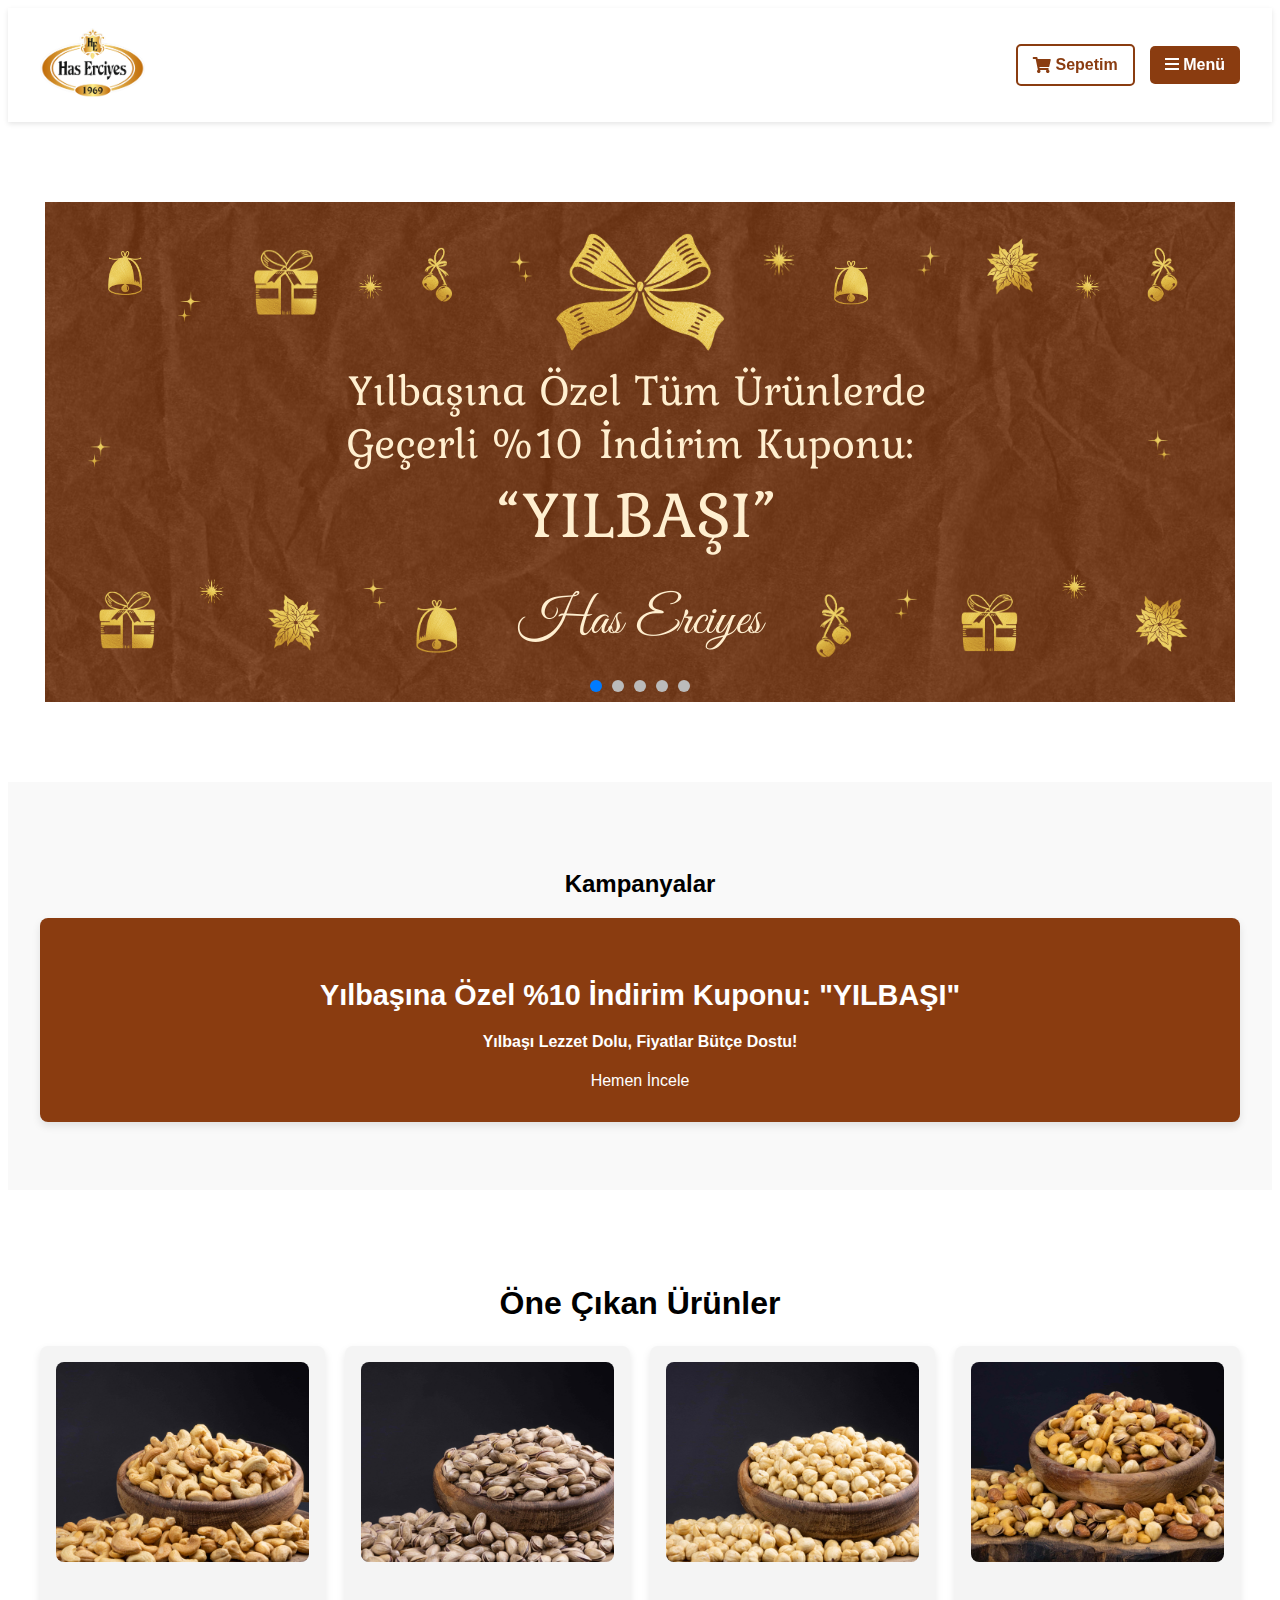
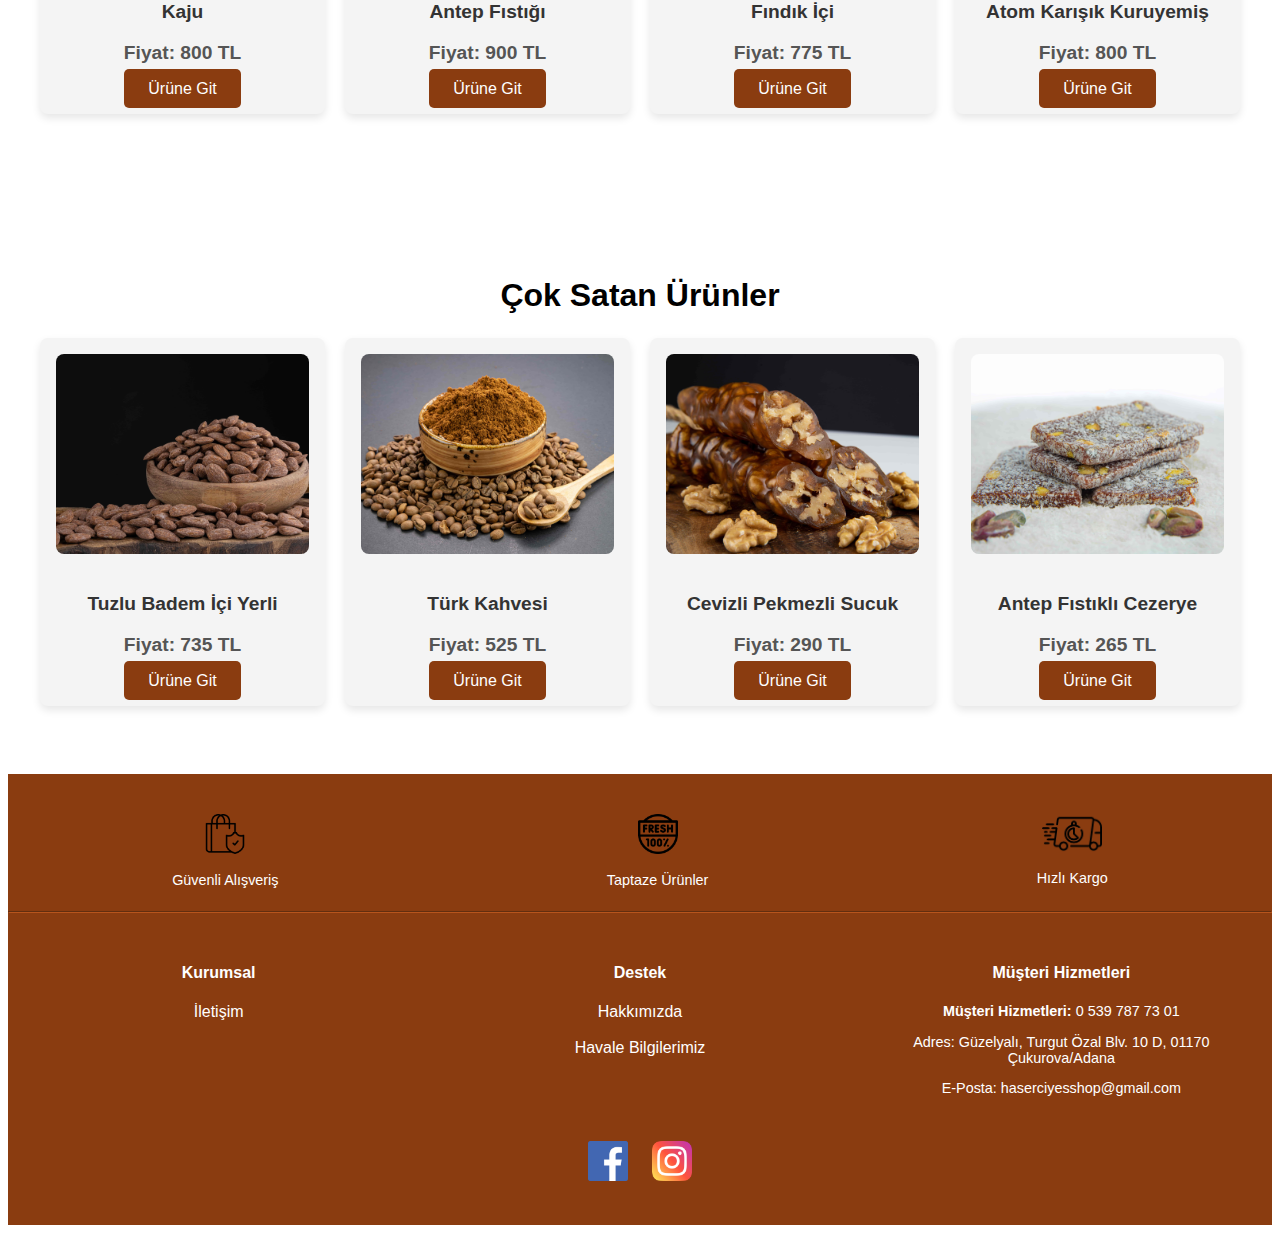
==== index.html @ d31e2ba6 "Update index.html" ====
<!DOCTYPE html>
<html lang="tr">

<head>
    <meta charset="UTF-8">
    <meta http-equiv="Content-Security-Policy" content="script-src 'self';">
    <meta name="viewport" content="width=device-width, initial-scale=1.0">
    <meta name="google-site-verification" content="Fs7O9za0oOZ6LEaoDmM8WaBbWOhasRWXOgpoMJM9dUU" />
    <meta name="description" content="Erciyes Kuruyemiş - Lezzetli ve sağlıklı kuruyemişler">
    <title>Has Erciyes Kuruyemiş</title>
    <link rel="icon" type="image/png" href="images/ico.png">
    <link rel="stylesheet" href="style.css">
    <link rel="stylesheet" href="https://cdnjs.cloudflare.com/ajax/libs/font-awesome/5.15.4/css/all.min.css">
</head>

<body>

    <!-- Header -->
    <header class="header">
        <div class="container header-container">
            <div class="logo">
                <a href="index.html">
                    <img src="images/logo.png" alt="Erciyes Kuruyemiş">
                </a>
            </div>



            <div class="header-icons">

                <a href="cart.html" class="header-icon">
                    <i class="fas fa-shopping-cart"></i>
                    <span>Sepetim</span>
                </a>
                <div class="header-icon menu-btn" id="menu-btn">
                    <i class="fas fa-bars"></i>
                    <span> Menü</span>
                </div>
            </div>
        </div>
    </header>


    <!-- Navigation (Menü) -->
    <nav class="nav-bar">
        <ul>
            <li><a href="index.html">Ana Sayfa</a></li>
            <li><a href="products.html">Ürünler</a></li>
            <li><a href="#contact">İletişim</a></li>
            <li><a href="cart.html">Sepetim</a></li>
        </ul>
    </nav>


    <!-- Sidebar -->
    <div id="sidebar" class="sidebar">
        <div class="sidebar-logo">
            <h1 href="index.html"> Menü</h1>
        </div>
        <ul>
            <li><a href="products.html">Tüm Ürünler</a></li>

            <li>
                <a href="products.html?category=kuruyemis">Kuruyemiş</a>
            </li>
            <li><a href="products.html?category=sekerleme">Lokum & Şekerleme</a>
            <li><a href="products.html?category=kahve">Türk Kahvesi</a>
            <li><a href="products.html?category=draje">Draje</a></li>
            <li><a href="products.html?category=kurutulmus-meyve">Kurutulmuş Meyveler</a></li>
        </ul>
        </li>

        <!-- Diğer kategoriler -->
        </ul>
        </ul>
    </div>

    <!-- Slider -->
    <section class="hero">
        <div class="slider">
            <div class="slides">
                <img src="images/2.png" class="slide active" alt="Slider 1">
                <img src="images/4.png" class="slide" alt="Slider 2">
                <img src="images/1.png" class="slide" alt="Slider 3">
                <img src="images/3.png" class="slide" alt="Slider 4">
                <img src="images/5.png" class="slide" alt="Slider 5">
            </div>
            <div class="dots">
                <span class="dot" data-index="0"></span>
                <span class="dot" data-index="1"></span>
                <span class="dot" data-index="2"></span>
            </div>

        </div>
    </section>

    <!-- Campaign Section -->
    <section id="campaigns" class="campaigns">
        <div class="container">
            <h2>Kampanyalar</h2>
            <div class="campaign-banner">
                <h3>Yılbaşına Özel %10 İndirim Kuponu: "YILBAŞI"</h3>
                <h4>Yılbaşı Lezzet Dolu, Fiyatlar Bütçe Dostu!</h4>
                <a href="products.html" class="btn">Hemen İncele</a>
            </div>
        </div>
    </section>
    <!-- Öne Çıkan Ürünler -->
    <section class="featured-products">
        <div class="container">
            <h2>Öne Çıkan Ürünler</h2>
            <div class="products-list">
                <!-- Ürün Kartları -->
                <div class="product-card">
                    <img src="images/kaju.jpg" alt="Kaju">
                    <h3>Kaju</h3>
                    <p>Fiyat: 800 TL</p>
                    <a href="product-detail.html?id=1" class="btn">Ürüne Git</a>
                </div>
                <div class="product-card">
                    <img src="images/fistik.jpg" alt="Antep Fıstığı">
                    <h3>Antep Fıstığı</h3>
                    <p>Fiyat: 900 TL</p>
                    <a href="product-detail.html?id=3" class="btn">Ürüne Git</a>
                </div>
                <div class=" product-card">
                    <img src="images/findik.jpg" alt="Fındık">
                    <h3>Fındık İçi</h3>
                    <p>Fiyat: 775 TL</p>
                    <a href="product-detail.html?id=5" class="btn">Ürüne Git</a>
                </div>
                <div class="product-card">
                    <img src="images/karisik.jpg" alt="Karışık Kuruyemiş">
                    <h3>Atom Karışık Kuruyemiş</h3>
                    <p>Fiyat: 800 TL</p>
                    <a href="product-detail.html?id=8" class="btn">Ürüne Git</a>
                </div>
                <!-- 12 ürün olacak şekilde devam edebilir... -->
            </div>
        </div>
    </section>

    <section class="featured-products">
        <div class="container">
            <h2>Çok Satan Ürünler</h2>
            <div class="products-list">
                <!-- Ürün Kartları -->
                <div class="product-card">
                    <img src="images/tuzlu-badem.jpg" alt="Badem">
                    <h3>Tuzlu Badem İçi Yerli</h3>
                    <p>Fiyat: 735 TL</p>
                    <a href="product-detail.html?id=11" class="btn">Ürüne Git</a>
                </div>
                <div class=" product-card">
                    <img src="images/kahve.jpg" alt="Türk-Kahvesi">
                    <h3>Türk Kahvesi</h3>
                    <p>Fiyat: 525 TL</p>
                    <a href="product-detail.html?id=19" class="btn">Ürüne Git</a>
                </div>
                <div class="product-card">
                    <img src="images/maraş-sucuğu.jpg" alt="Maraş Sucuğu">
                    <h3>Cevizli Pekmezli Sucuk</h3>
                    <p>Fiyat: 290 TL</p>
                    <a href="product-detail.html?id=10" class="btn">Ürüne Git</a>
                </div>
                <div class="product-card">
                    <img src="images/antep-fıstıklı-cezerye.jpg" alt="Antep Fıstıklı Cezerye">
                    <h3>Antep Fıstıklı Cezerye</h3>
                    <p>Fiyat: 265 TL</p>
                    <a href="product-detail.html?id=16" class="btn">Ürüne Git</a>
                </div>
                <!-- 12 ürün olacak şekilde devam edebilir... -->
            </div>
        </div>
    </section>


    <!-- Footer -->
    <footer style="background-color: #8a3c10; color: #fff; padding: 40px 0; font-family: Arial, sans-serif;">
        <div style="display: flex; justify-content: space-around; flex-wrap: wrap; text-align: center;">
            <div>
                <img src="images/safe.png" alt="Güvenli Alışveriş" style="width: 40px;">
                <p>Güvenli Alışveriş</p>
            </div>
            <div>
                <img src="images/fresh-products-icon.png" alt="Taptaze Ürünler" style="width: 40px;">
                <p>Taptaze Ürünler</p>
            </div>
            <div>
                <img src="images/fast-delivery-icon.png" alt="Hızlı Kargo" style="width: 60px;">
                <p>Hızlı Kargo</p>
            </div>
        </div>
        <hr style="border-color: #b7551d;">
        <div style="display: flex; justify-content: space-between; flex-wrap: wrap; margin-top: 20px;">
            <div style="flex: 1; min-width: 250px; margin: 10px;">
                <h4>Kurumsal</h4>
                <ul style="list-style: none; padding: 0;">
                    <li><a href="iletisim.html" style="color: #fff; text-decoration: none;">İletişim</a></li>
                </ul>
            </div>
            <div style="flex: 1; min-width: 250px; margin: 10px;">
                <h4>Destek</h4>
                <ul style="list-style: none; padding: 0;">
                    <li><a href="hakkımızda.html" style="color: #fff; text-decoration: none;">Hakkımızda</a></li><br>
                    <li><a href="havale.html" style="color: #fff; text-decoration: none;">Havale Bilgilerimiz</a></li>
                </ul>
            </div>
            <div style="flex: 1; min-width: 250px; margin: 10px;">
                <h4>Müşteri Hizmetleri</h4>
                <p><strong>Müşteri Hizmetleri:</strong> 0 539 787 73 01</p>
                <p>Adres: Güzelyalı, Turgut Özal Blv. 10 D, 01170 Çukurova/Adana</p>
                <p>E-Posta: <a href="mailto:haserciyesshop.gmail.com"
                        style="color: #fff; text-decoration: none;">haserciyesshop@gmail.com</a></p>
            </div>
        </div>
        <div style="text-align: center; margin-top: 20px;">
            <a href="https://www.facebook.com/haserciyeskuruyemis/" style="color: #fff; margin: 0 10px;"><img
                    src="images/facebook-icon.png" alt="Facebook" style="width: 40px;"></a>
            <a href="https://www.instagram.com/haserciyes.kuruyemis/" style="color: #fff; margin: 0 10px;"><img
                    src="images/instagram-icon.png" alt="Instagram" style="width: 40px;"></a>
        </div>
    </footer>


    <script src="script.js"></script>

</body>

</html>
---- style.css ----
/* Header General Styling */
body {
    font-family: Arial, sans-serif;
}

a {
    text-decoration: none;
    color: inherit;
    cursor: pointer;
}

a:hover {
    color: #b7551d;
}

.nav-bar ul li {
    font-family: Georgia, serif;
}

.header {
    position: sticky;
    /* Sticky pozisyon */
    top: 0;
    /* Üstte sabitler */
    width: 100%;
    /* Genişliği %100 yapar */
    background-color: white;
    /* Arka plan rengi */
    z-index: 1000;
    /* Diğer içeriklerin üstünde görünmesi için */
    box-shadow: 0 2px 5px rgba(0, 0, 0, 0.1);
    /* Gölgelendirme efekti */
}

.header-container {
    display: flex;
    align-items: center;
    justify-content: space-between;
    padding: 10px 20px;
    position: relative;
}

.logo {
    display: flex;
    align-items: center;
}

.logo img {
    height: 70px;
}

/* Menü Butonu */
.menu-btn {
    background-color: #8a3c10;
    color: white;
    border: none;
    padding: 10px 15px;
    font-size: 1rem;
    border-radius: 5px;
    cursor: pointer;
    font-weight: bold;
    transition: background-color 0.3s ease;
    display: block;
    /* Menü butonu her boyutta görünsün */
}

.menu-btn:hover {
    background-color: #b7551d;
}

/* Menü butonunun aktif durumdaki tasarımı */
.menu-btn:active {
    transform: scale(1.02);
}

/* Menüyü Küçük Ekranlarda Gösterme */
@media screen and (max-width: 768px) {
    .menu-button {
        display: block;
        /* Menü tuşu her boyutta görünsün */
    }

    .logo {
        display: flex;
        justify-content: center;
        align-items: center;
        width: 100%;
    }

}

.nav-bar {
    display: none;
    /* Mobilde açılır hale getir */
}

.nav-bar.active {
    display: flex;
    flex-direction: column;
    background-color: #8a3c10;
    padding: 10px;
}


/* Sidebar Menu */
.sidebar {
    position: fixed;
    top: 0;
    left: -100%;
    width: 250px;
    height: 100%;
    background-color: #8a3c10;
    color: white;
    transition: left 0.3s ease;
    padding: 20px;
    z-index: 1000;
}

.sidebar-logo {
    text-align: left;
    /* Metni yatayda ortalar */
    margin-bottom: 30px;
    /* Metin ile kategoriler arasında boşluk bırakıyoruz */
    
}

.sidebar-logo h1 {
    font-size: 45px;
    /* Başlık boyutunu ayarlıyoruz, ihtiyaç duyduğunuz boyutta değiştirebilirsiniz */
    font-weight: bold;
    /* Metni kalın yapıyoruz */
    color: white;
    /* Metnin rengini belirliyoruz, ihtiyaca göre değiştirebilirsiniz */
    margin: 0;
    /* Başlık altındaki boşluğu kaldırıyoruz */
    padding: 0;
    /* Başlık etrafındaki ekstra boşluğu kaldırıyoruz */
    
}

.sidebar-logo p {
    font-size: 46px;
    /* Alt metin boyutunu ayarlıyoruz */
    color: #666;
    /* Alt metin rengini belirliyoruz */
    margin: 5px 0 0;
    /* Alt metin ile başlık arasında biraz boşluk bırakıyoruz */
    
}

.sidebar.active {
    left: 0;
}

/* Close Button */
.sidebar .close-btn {
    background: none;
    border: none;
    color: white;
    font-size: 2rem;
    cursor: pointer;
    position: absolute;
    /* Mutlaka eklenmeli */
    top: 10px;
    /* Sidebar'ın tepesine konumlandır */
    right: 30px;
    /* Sağ kenara yakınlaştır */
}


.sidebar ul {
    font-weight: bold;
    font-size: 17;
    list-style: none;
    padding: 0;
    /* Alt çizgi */
}

.sidebar ul li {
    margin: 15px 0;
    border-bottom: 2px solid white;
}

/* Alt kategorilerin sağa kaydırılması */
.sidebar ul .subcategory {
    list-style-type: none;
    padding-left: 20px;
    /* Alt kategorileri biraz sağa kaydır */
    border-bottom: 2px solid white;
}

.sidebar ul .subcategory li {

    font-weight: bold;
    font-size: 15px;
    margin-bottom: 5px;
}

/* Alt kategoriler tıklandığında daha dikkat çekici olsun */
.sidebar ul .subcategory li a {
    color: white;
    text-decoration: none;
}

.sidebar ul .subcategory li a:hover {
    text-decoration: underline;
}

.sidebar ul li a {
    color: white;
    text-decoration: none;
}

.sidebar ul li a:hover {
    color: #b7551d;
}

/* Search Bar Styling */
.search-bar {
    display: flex;
    flex: 1;
    max-width: 400px;
    margin: 0 20px;
}

.search-bar input {
    width: 100%;
    padding: 10px;
    border: 1px solid #ccc;
    border-radius: 5px 0 0 5px;
}

.search-bar button {
    padding: 10px;
    background-color: #8a3c10;
    border: 1px solid #ccc;
    border-left: none;
    border-radius: 0 5px 5px 0;
    cursor: pointer;
}

.search-bar button i {
    color: white;
}

/* Header Icons Styling */
.header-icons {
    display: flex;
    align-items: center;
    gap: 15px;
}

.header-icons a {
    display: flex;
    align-items: center;
    gap: 5px;
    color: #8a3c10;
    font-weight: bold;
    border: 2px solid #8a3c10;
    padding: 10px 15px;
    border-radius: 5px;
    transition: background-color 0.3s, color 0.3s;
}

.header-icons a:hover {
    background-color: #8a3c10;
    color: white;
}

.header-icons .menu-btn {
    display: block;
    /* Menü tuşu her boyutta görünsün */
}

.header-icons .icon {
    text-align: center;
    font-size: 12px;
    color: #333;
}

.header-icons .icon i {
    font-size: 18px;
    margin-bottom: 5px;
}

/* Mobil tasarım */
@media (max-width: 768px) {
    .header-container {
        flex-direction: column;
        /* Elemanları dikey hizalar */
        align-items: center;
        /* Ortalar */
    }

    .header-icons {
        width: 100%;
        /* Tam genişlikte */
        justify-content: space-between;
        /* Elemanları eşit dağıt */
        padding: 0 10px;
        /* Yatay boşluk */
    }


    .search-bar {
        margin-top: 10px;
        padding: 0 10px;
        /* Kenarlardan içeri çek */
    }

    .search-bar input {
        width: 100%;
    }

    .search-bar button {
        width: auto;
    }
}

.nav-bar ul {
    list-style: none;
    padding: 0;
    margin: 0;
    display: flex;
    gap: 20px;
}

.nav-bar ul li {
    margin: 0;
}

.nav-bar ul li a {
    color: #fff;
    padding: 10px 15px;
    border-radius: 5px;
    font-weight: bold;
}

.nav-bar ul li a:hover {
    background-color: #b7551d;
}


.nav-bar li {
    font-size: 14px;
}

.nav-bar a {
    text-decoration: none;
    color: #333;
    font-weight: bold;
}

.nav-bar a:hover {
    color: #5c4033;
}

/* Hero Section */
.hero {
    background: #ffffff;
    color: #8a3c10;
    text-align: center;
    padding: 5rem 0;
}

.hero h2 {
    font-size: 3rem;
    margin-bottom: 1rem;
}

.hero p {
    font-size: 1.2rem;
    margin-bottom: 2rem;
}

.hero .btn {
    background: #8a3c10;
    color: white;
    padding: 0.7rem 1.5rem;
    text-decoration: none;
    font-weight: bold;
    border-radius: 5px;
}

.hero .btn:hover {
    background: #b7551d;
}

/* Slider */
.slider {
    position: relative;
    width: 100%;
    max-width: 1190px;
    height: 500px;
    overflow: hidden;
    margin: 0 auto;
    justify-content: center;
    align-items: center;
    box-sizing: border-box;
}

.slides {
    display: flex;
    transition: transform 1s ease-in-out;
    width: 100%;
    box-sizing: border-box;
}

.slide {
    min-width: 100%;
    height: 500px;
    object-fit: cover;
}


.slide img {
    width: 100%;
    height: 100%;
    object-fit: cover;
    /* Resmin taşma yapmadan tamamen görünmesini sağlar */
}


/* Mobil uyum için */
@media (max-width: 768px) {
    .slider {
        height: 300px;
        justify-content: center;
        align-items: center;
        /* Daha küçük ekranlar için slider yüksekliğini küçültüyoruz */
    }

    .slide {
        height: 300px;
        justify-content: center;
        align-items: center;
        /* Slider yüksekliğine uyacak şekilde ayarlanıyor */
    }


}

/* Remove the arrows */
.prev-btn,
.next-btn {
    display: none;
}

/* Dots stay visible */
.dots {
    position: absolute;
    bottom: 10px;
    /* Slider'ın altına yerleştirildi */
    left: 50%;
    transform: translateX(-50%);
    display: flex;
    gap: 10px;
    /* Dotlar arasındaki boşluk */
}

.dot {
    width: 12px;
    height: 12px;
    background-color: #bbb;
    border-radius: 50%;
    cursor: pointer;
    transition: background-color 0.3s;
}

.dot.active {
    background-color: #007bff;
}

/* Featured Products */
.featured-products {
    padding: 3rem 0;
    background-color: #fff;
    text-align: center;
}


.featured-products h2 {
    font-size: 2rem;
    margin-bottom: 1.5rem;
}

.featured-products .products-list {
    display: grid;
    grid-template-columns: repeat(auto-fit, minmax(250px, 1fr));
    gap: 20px;
}

.featured-products .product-card {
    background: #f4f4f4;
    padding: 1rem;
    border-radius: 8px;
    box-shadow: 0 4px 8px rgba(0, 0, 0, 0.1);
    text-align: center;
    transition: all 0.3s ease;
}

.featured-products .product-card:hover {
    box-shadow: 0 6px 12px rgba(0, 0, 0, 0.1);
}

.featured-products .product-card img {
    max-width: 100%;
    height: 200px;
    object-fit: cover;
    border-radius: 8px;
    margin-bottom: 1rem;
}

.featured-products .product-card h3 {
    font-size: 1.2rem;
    color: #333;
    margin-bottom: 1rem;
}

.featured-products .product-card p {
    font-size: 1.2rem;
    font-weight: bold;
    color: #555;
    margin-bottom: 1rem;
}

.featured-products .btn {
    background-color: #8a3c10;
    color: white;
    padding: 0.7rem 1.5rem;
    text-decoration: none;
    border-radius: 5px;
}

.featured-products .btn:hover {
    background-color: #b7551d;
}

/* Campaign Section */
.campaigns {
    padding: 3rem 0;
    background-color: #f9f9f9;
    text-align: center;
}

.campaign-banner {
    padding: 2rem;
    background: #8a3c10;
    color: white;
    border-radius: 8px;
    box-shadow: 0 4px 8px rgba(0, 0, 0, 0.1);
}

.campaign-banner h3 {
    font-size: 1.8rem;
    margin-bottom: 1rem;
}

.campaign-banner p {
    font-size: 1.2rem;
    margin-bottom: 1.5rem;
}

/* Contact Section */
.contact {
    padding: 3rem 0;
    background-color: #fff;
    text-align: center;
}

.contact h2 {
    margin-bottom: 20px;
    font-size: 2rem;
    color: #8a3c10;
}

.contact p {
    font-size: 1rem;
    color: #555;
}

#map iframe {
    margin-top: 20px;
    border: 2px solid #8a3c10;
    border-radius: 8px;
}

/* Footer */
footer {
    background-color: #8a3c10;
    color: white;
    padding: 1.5rem 0;
    text-align: center;
}

/* Product Detail */
.product-detail {
    padding: 3rem 0;
    background-color: #f9f9f9;
}

.product-detail .product-info {
    max-width: 600px;
    margin: 0 auto;
    text-align: center;
}

.product-detail .price {
    font-size: 1.5rem;
    color: #8a3c10;
    margin-bottom: 1rem;
}

.product-detail .quantity-container {
    margin-bottom: 1.5rem;
}

.product-detail #quantity {
    padding: 0.5rem;
    width: 50px;
    text-align: center;
    border: 1px solid #ccc;
    border-radius: 5px;
}

/* Checkout Button */
#checkout-btn {
    background-color: #8a3c10;
    color: white;
    padding: 1rem 2rem;
    font-size: 1.5rem;
    border: none;
    border-radius: 5px;
    cursor: pointer;
    transition: background-color 0.3s ease;
    width: 100%;
    max-width: 250px;
    margin: 0 auto;
}

#checkout-btn:hover {
    background-color: #b7551d;
}

.item-image {
    width: 100px;
    height: auto;
    max-width: 100%;
    border-radius: 5px;
    object-fit: cover;
}

.item-actions {
    display: flex;
    align-items: center;
    gap: 10px;
}

.item-actions button {
    background-color: #8a3c10;
    color: white;
    border: none;
    border-radius: 5px;
    padding: 10px 15px;
    cursor: pointer;
    transition: background-color 0.3s, transform 0.2s;
}

.item-actions button:hover {
    background-color: #b7551d;
    transform: scale(1.05);
}

.item-actions button:disabled {
    background-color: #ccc;
    cursor: not-allowed;
}

.quantity {
    font-size: 1.2em;
    margin: 0 10px;
}

/* Responsive Design */
@media screen and (max-width: 768px) {
    .featured-products .products-list {
        grid-template-columns: 1fr 1fr;
    }

    .product-detail {
        padding: 2rem 0;
    }

    .sidebar {
        width: 200px;
    }

    .sidebar .close-btn {
        position: fixed;
        /* Ekranda sabit konumlandır */
        top: 10px;
        /* Üstten 10px mesafe */
        right: 10px;
        /* Sağdan 10px mesafe */
    }


    .menu-button {
        display: block;
    }
}

@media screen and (max-width: 480px) {
    nav ul {
        flex-direction: column;
        gap: 10px;
    }

    .featured-products .products-list {
        grid-template-columns: 1fr;
    }

    .product-detail {
        padding: 1rem 0;
    }

    .sidebar {
        width: 50%;
    }
}

/* Genel Mobil Ayarları */
@media screen and (max-width: 768px) {

    /* Header Düzenlemesi */
    .header-container {
        flex-direction: column;
        align-items: center;
    }

    .logo img {
        max-width: 150px;
        margin-bottom: 10px;
    }

    .search-bar {
        width: 90%;
        margin-bottom: 10px;
    }

    .header-icons {
        flex-direction: row;
        justify-content: space-between;
        width: 90%;
    }

    .slider {
        position: relative;
        text-align: center;
        margin-bottom: 30px;
        justify-content: center;
        align-items: center;
    }

    .slider-controls {
        position: absolute;
        top: 50%;
        left: 5%;
        right: 5%;
        display: flex;
        justify-content: space-between;
        width: 100%;
        /* Butonları slider kenarlarına yerleştir */
        transform: translateY(-50%);
    }

    .slider .prev-btn,
    .slider .next-btn {
        background-color: rgba(0, 0, 0, 0.5);
        color: white;
        font-size: 2rem;
        padding: 10px;
        cursor: pointer;
        border-radius: 50%;
        z-index: 2;
    }
}

/* Hero Section ile Featured Products Arası Boşluk */
@media screen and (max-width: 768px) {
    .hero {
        padding: 3rem 0;
        /* Hero bölümünün üst ve alt padding'ini azalt */
    }

    .featured-products {
        padding: 2rem 0;
        /* Öne çıkan ürünler arasındaki boşluğu azalt */
    }

}

/* Ürünler ve Genel Boşluklar */
.product-grid {
    grid-template-columns: repeat(2, 1fr);
    gap: 10px;
    padding: 0 10px;
}

.product-card {
    margin: 0 auto;
}

/* Sepet ve Footer */
.cart-title {
    font-size: 1.5rem;
    text-align: center;
}

footer p {
    font-size: 0.9rem;
    text-align: center;
}




body {
    font-family: Arial, sans-serif;
}

.container {
    max-width: 1200px;
    margin: 0 auto;
    padding: 20px;
}

h2 {
    text-align: center;
    margin-bottom: 20px;
}

/* Genel Sepet Stili */
#cart {
    padding: 1rem;
    background-color: #f9f9f9;
}

#cart h2 {
    text-align: center;
    color: #8a3c10;
    font-size: 2rem;
}

#cart-items {
    margin-bottom: 2rem;
}

.cart-item {
    display: flex;
    justify-content: space-between;
    margin-bottom: 20px;
    padding: 10px;
    border-radius: 8px;
    background-color: #fff;
    box-shadow: 0 2px 5px rgba(0, 0, 0, 0.1);
}

/* Ürün Bilgisi */
.cart-item .item-info {
    display: flex;
    gap: 15px;
    flex: 1;
}

.cart-item .item-info img {
    width: 250px;
    height: 200px;
    object-fit: cover;
    border-radius: 8px;
}



/* Butonlar */
button {
    padding: 10px 15px;
    background-color: #8a3c10;
    color: #fff;
    border: none;
    border-radius: 5px;
    cursor: pointer;
    font-size: 1rem;
}

button:hover {
    background-color: #b7551d;
}

#checkout-btn {
    background-color: #8a3c10;
    color: white;
    padding: 1rem 2rem;
    font-size: 1.5rem;
    border: none;
    border-radius: 5px;
    cursor: pointer;
    transition: background-color 0.3s ease;
}

#checkout-btn:hover {
    background-color: #b7551d;
}

/* Sepetim sayfası için responsive düzenlemeler */
@media screen and (max-width: 768px) {

    /* Mobil uyumlu ürün detayları */
    .cart-item .item-info .item-details {
        flex: 1;
        display: flex;
        flex-direction: column;
    }

    .cart-item .item-details {
        flex: 1;
        text-align: left;
    }

    .cart-item .item-details h4 {
        font-size: 1rem;
        font-weight: bold;
        margin: 0;
        color: #333;
    }

    .cart-item .item-details p {
        margin: 5px 0;
        color: #666;
    }

    .cart-item .item-actions {
        display: flex;
        flex-direction: column;
        justify-content: center;
        align-items: flex-end;
        gap: 10px;

    }

    .cart-item .item-actions button {
        background-color: #8a3c10;
        border: 1px solid #ccc;
        padding: 5px 10px;
        border-radius: 5px;
        cursor: pointer;
    }

    .cart-item .item-actions button:hover {
        background-color: #b7551d;
    }

    .coupon-section {
        margin: 20px 0;
    }

    .coupon-section input {
        padding: 10px;
        border: 1px solid #ccc;
        border-radius: 5px;
        width: 200px;
        margin-right: 10px;
    }

    .coupon-section button {
        padding: 10px 15px;
        background-color: #8a3c10;
        color: white;
        border: none;
        border-radius: 5px;
        cursor: pointer;
    }

    .coupon-section button:hover {
        background-color: #b7551d;
    }

    /* Mobil uyumlu Sepet Özeti */
    #cart-summary {
        margin-top: 1.5rem;
        text-align: center;
    }

    #cart-summary h3 {
        font-size: 1.1rem;
    }

    #cart-items {
        padding: 0 10px;
    }

    .cart-item {
        flex-direction: column;
        align-items: flex-start;
    }

    .cart-item .item-info {
        flex-direction: column;
        align-items: flex-start;
    }

    .cart-item .item-info img {
        width: 250px;
        height: 180px;
    }

    .cart-item .item-actions {
        width: 100%;
        flex-direction: row;
        justify-content: space-between;
    }

    #cart-summary {
        font-size: 1rem;
    }

    button {
        width: 100%;
        font-size: 1.1rem;
        padding: 12px;
    }

    .coupon-section input {
        width: 90%;
        margin-right: 10px;
    }

    .coupon-section button {
        width: 45%;
    }

    #map iframe {
        width: 300px;
        /* Küçük ekranlar için yüksekliği azaltır */
    }

}

/* Daha küçük ekranlar için ek düzenlemeler */
@media screen and (max-width: 480px) {
    .cart-item .item-info img {
        width: 60px;
        height: 60px;
    }

    button {
        padding: 10px;
    }
}
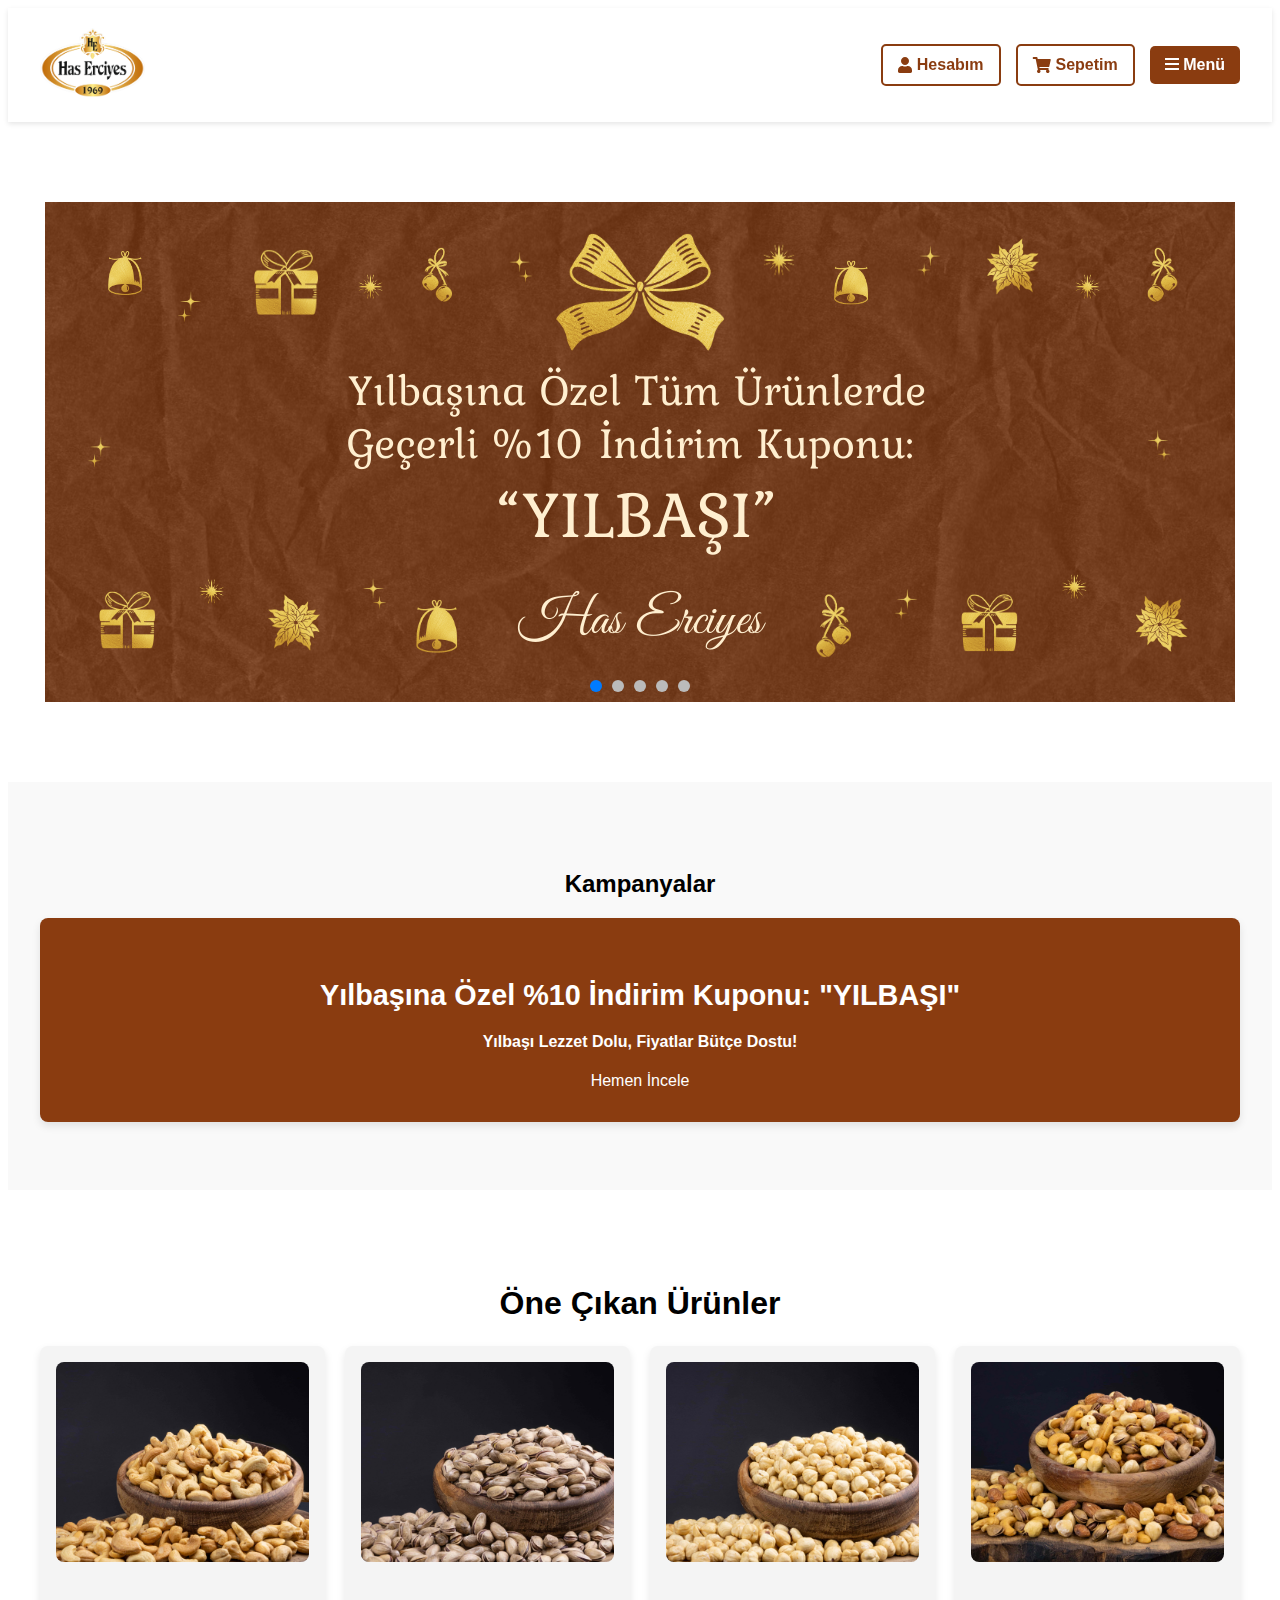
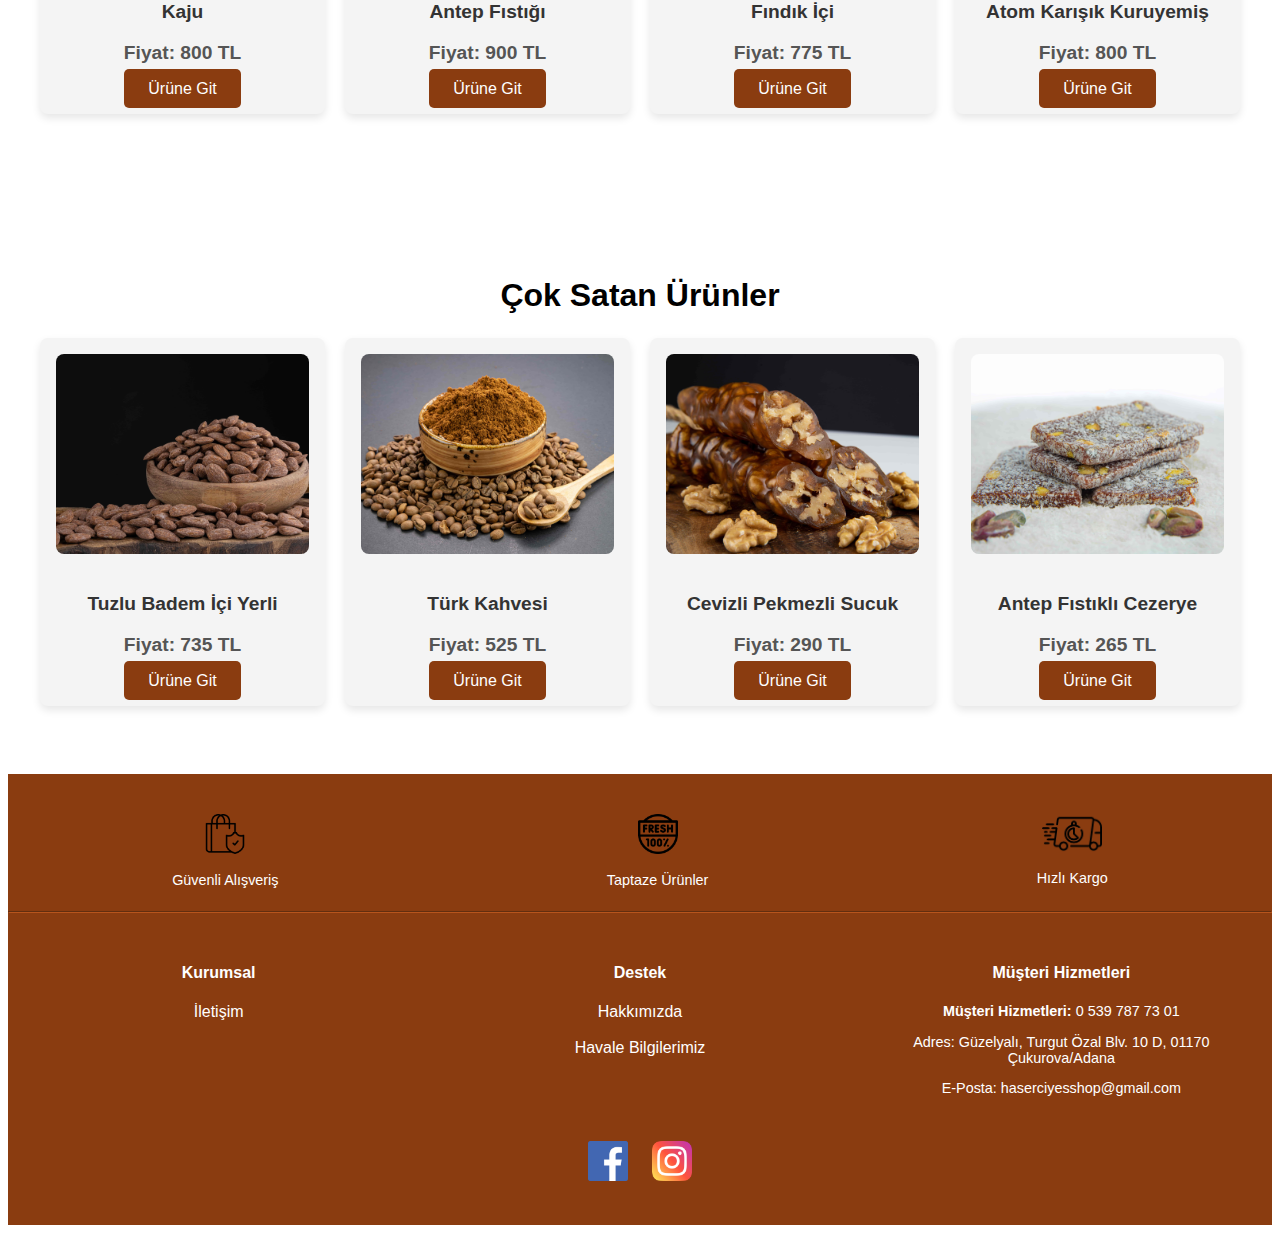
==== commit 5251ab1e: "Update index.html" ====
--- a/index.html
+++ b/index.html
@@ -5,8 +5,7 @@
     <meta charset="UTF-8">
     <meta http-equiv="Content-Security-Policy" content="script-src 'self';">
     <meta name="viewport" content="width=device-width, initial-scale=1.0">
-    <meta name="google-site-verification" content="Fs7O9za0oOZ6LEaoDmM8WaBbWOhasRWXOgpoMJM9dUU" />
-    <meta name="description" content="Erciyes Kuruyemiş - Lezzetli ve sağlıklı kuruyemişler">
+    <meta name="description" content="Has Erciyes Kuruyemiş - Lezzetli ve sağlıklı kuruyemişler">
     <title>Has Erciyes Kuruyemiş</title>
     <link rel="icon" type="image/png" href="images/ico.png">
     <link rel="stylesheet" href="style.css">
@@ -27,6 +26,10 @@
 
 
             <div class="header-icons">
+                <a href="account.html" class="header-icon">
+                    <i class="fas fa-user"></i>
+                    <span>Hesabım</span>
+                </a>
 
                 <a href="cart.html" class="header-icon">
                     <i class="fas fa-shopping-cart"></i>
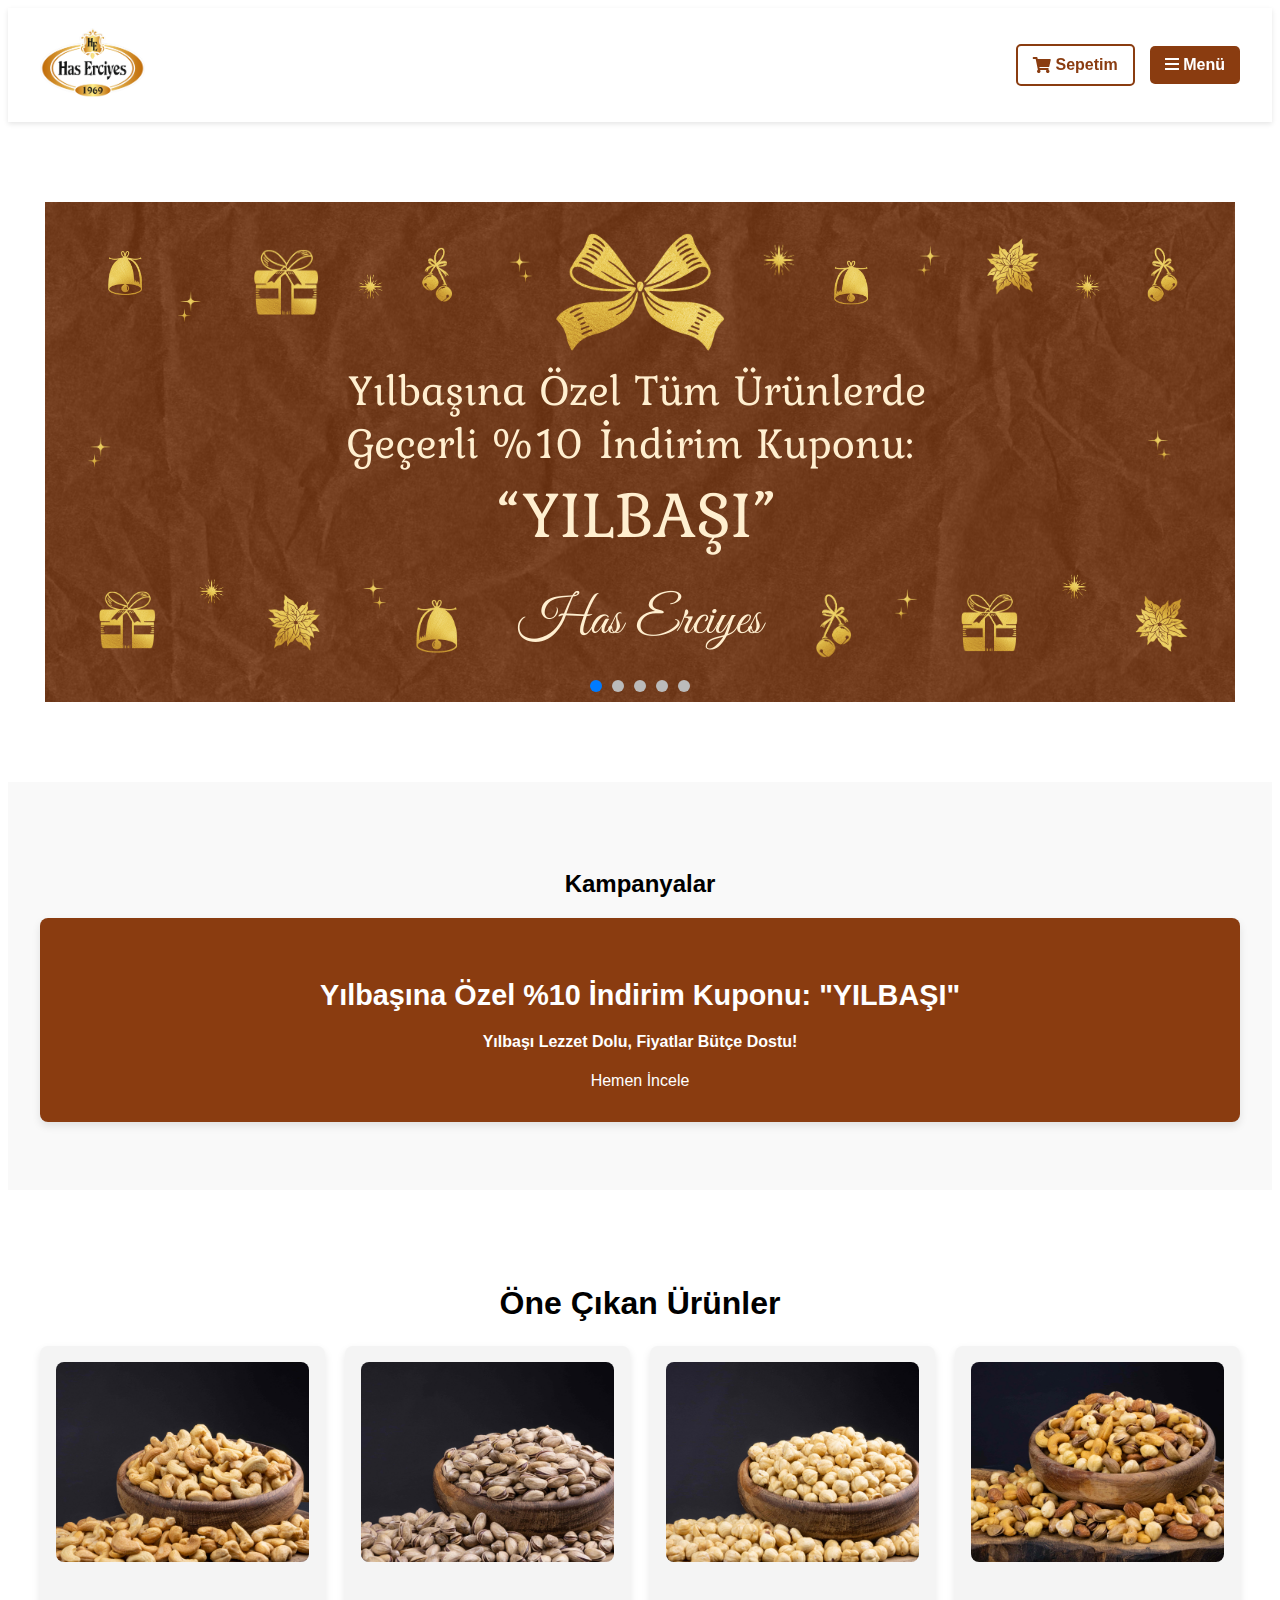
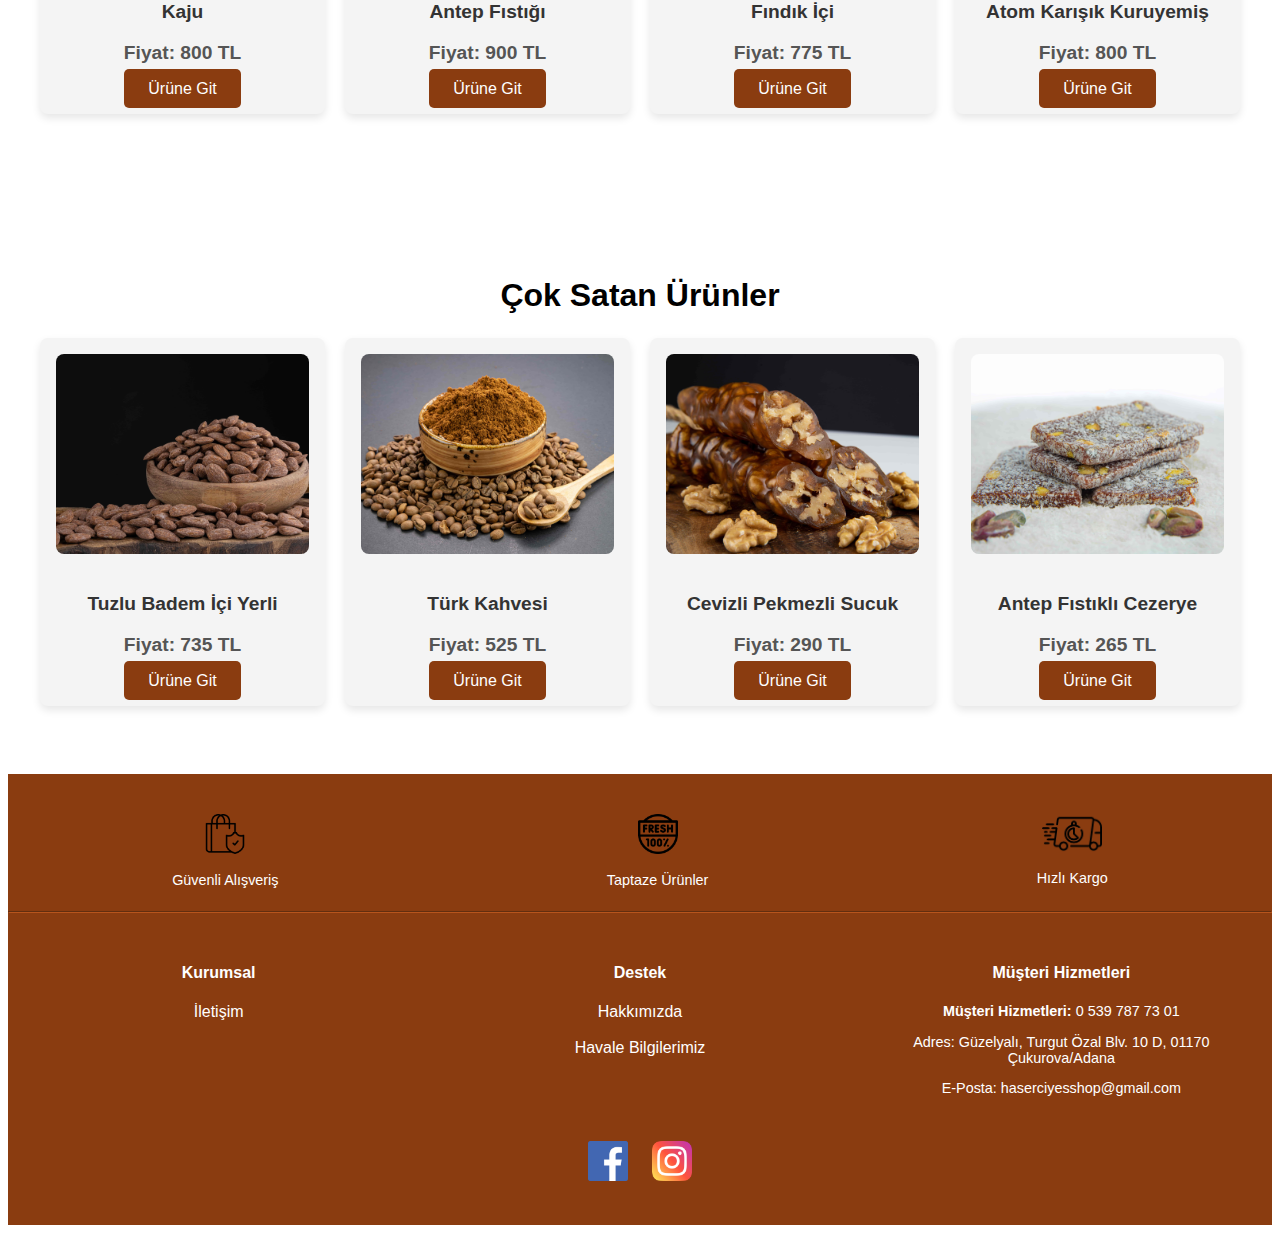
==== commit 30feca5a: "Update index.html" ====
--- a/index.html
+++ b/index.html
@@ -26,10 +26,6 @@
 
 
             <div class="header-icons">
-                <a href="account.html" class="header-icon">
-                    <i class="fas fa-user"></i>
-                    <span>Hesabım</span>
-                </a>
 
                 <a href="cart.html" class="header-icon">
                     <i class="fas fa-shopping-cart"></i>
